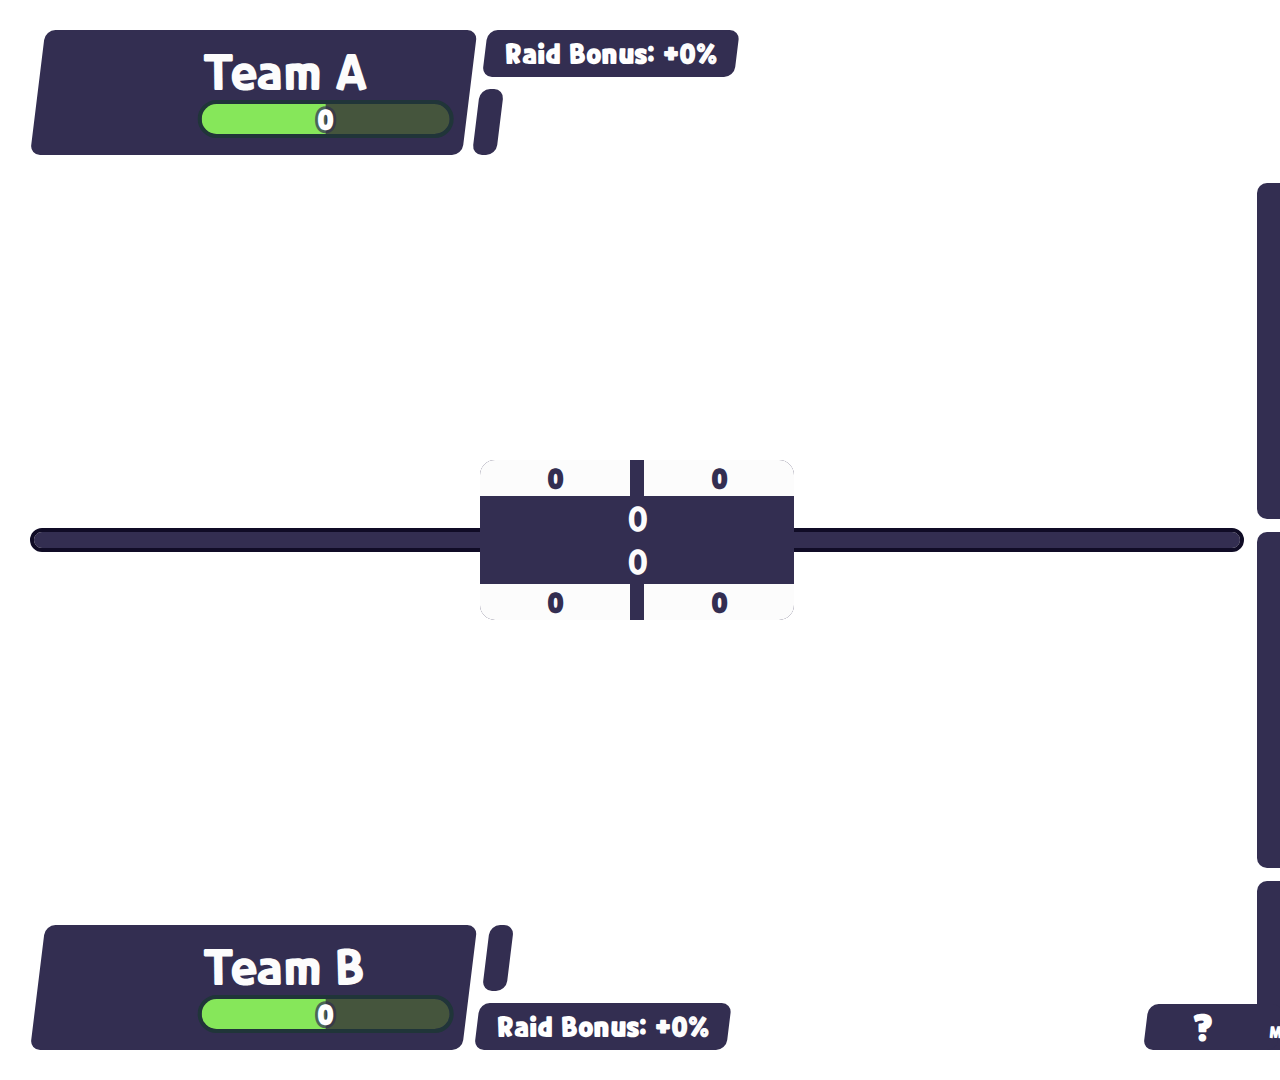
==== main/index.html @ 1f5544b5 "Initial" ====
<!DOCTYPE html>
<html lang="en">

<head>
	<meta charset="UTF-8">
	<link rel="stylesheet" href="style.css">
	<link rel="stylesheet" href="../_shared/common.css">
	<script src="../_shared/utils.js"></script>
	<script src="../_shared/deps/countUp.js"></script>
	<script src="../_shared/deps/reconnecting-websocket.min.js"></script>
	<script src="../_shared/deps/jquery.min.js"></script>
</head>

<body>
	<div class="controls">
		<div class="control-label">Controls</div>
		<div class="control-button" onclick="update_bonuses()">Reload Bonuses</div>
		<div class="control-button" onclick="reset_bonuses()">Reset (Clear) Bonuses</div>
		<div class="control-button" onclick="resetHealth()">Reset Healths</div>
		<div class="control-box">
			<input class="control-input" id="hp_input_red" placeholder="0">
			<div class="control-button" onclick="manualHealth('red')">Set Red Health</div>
		</div>
		<div class="control-box">
			<input class="control-input" id="hp_input_blue" placeholder="0">
			<div class="control-button" onclick="manualHealth('blue')">Set Blue Health</div>
		</div>
	</div>
	<div id="main">
		<div class="main-container">
			<div class="main-row">
				<div class="team-container red skew">
					<div class="container-inside unskew">
						<div class="team-bar">
							<div class="team-icon red" id="icon_red"></div>
							<div class="team-info">
								<div class="team-name red" id="name_red">Team A</div>
								<div class="team-health red">
									<div class="team-health-progress" id="health_progress_red"></div>
									<div class="team-health-text double-text">
										<div class="text-stroke" id="health_text_stroke_red">0</div>
										<div class="text-base" id="health_text_base_red">0</div>
									</div>
								</div>
							</div>
						</div>
					</div>
				</div>
				<div class="team-stats-container">
					<div class="bonus-container red">
						<div class="container-inside">
							<div class="raid-bonus">
								<div class="raid-text-container skew">
									<div class="container-inside unskew">
										<div class="raid-text">Raid Bonus: <span class="raid-amount red" id="raid_red">+0%</span>
										</div>
									</div>
								</div>
							</div>
						</div>
					</div>
					<div class="points-container red skew">
						<div class="container-inside unskew">
							<div class="team-points red" id="points_red"></div>
						</div>
					</div>
				</div>
			</div>

			<div class="main-row gameplay-area">
				<div class="client-row">
					<div class="client"></div>
					<div class="client"></div>
				</div>
				<div class="progress-row">
					<div class="progress">
						<div class="progress-fill" id="progress_fill"></div>
					</div>
				</div>
				<div class="client-row">
					<div class="client"></div>
					<div class="client"></div>
				</div>
				<div class="gameplay-score-box">
					<div class="player-scores">
						<div class="player-score red" id="p1_score">0</div>
						<div class="player-score red" id="p2_score">0</div>
					</div>
					<div class="team-scores">
						<div class="team-score red" id="red_score">0</div>
						<div class="team-score blue" id="blue_score">0</div>
					</div>
					<div class="player-scores">
						<div class="player-score blue" id="p3_score">0</div>
						<div class="player-score blue" id="p4_score">0</div>
					</div>
				</div>
			</div>

			<div class="main-row">
				<div class="team-container blue skew">
					<div class="container-inside unskew">
						<div class="team-bar">
							<div class="team-icon blue" id="icon_blue"></div>
							<div class="team-info">
								<div class="team-name blue" id="name_blue">Team B</div>
								<div class="team-health blue">
									<div class="team-health-progress" id="health_progress_blue"></div>
									<div class="team-health-text double-text">
										<div class="text-stroke" id="health_text_stroke_blue">0</div>
										<div class="text-base" id="health_text_base_blue">0</div>
									</div>
								</div>
							</div>
						</div>
					</div>
				</div>
				<div class="team-stats-container blue">
					<div class="bonus-container blue">
						<div class="container-inside">
							<div class="raid-bonus">
								<div class="raid-text-container skew">
									<div class="container-inside unskew">
										<div class="raid-text">Raid Bonus: <span class="raid-amount blue" id="raid_blue">+0%</span>
										</div>
									</div>
								</div>
							</div>
						</div>
					</div>
					<div class="points-container blue skew">
						<div class="container-inside unskew">
							<div class="team-points blue" id="points_blue"></div>
						</div>
					</div>
				</div>
			</div>
		</div>

		<div class="player-area">
			<div class="player-container" id="red_players"></div>
			<div class="player-container" id="blue_players"></div>
			<div class="map-container">
				<div class="map-image" id="map_image"></div>
				<div class="map-content">
					<div class="map-row map-top">
						<div class="map-title" id="title"></div>
						<div class="map-artist" id="artist"></div>
					</div>
					<div class="map-row map-bottom">
						<div class="map-mapper"><span>MAPSET OWNER</span>
							<div class="map-mapper-name" id="mapper"></div>
						</div>
						<div class="map-stats">
							<div class="map-stats-row">
								<div class="map-stat"><span>CS</span>
									<div class="map-stat-value" id="cs">0</div>
								</div>
								<div class="map-stat"><span>AR</span>
									<div class="map-stat-value" id="ar">0</div>
								</div>
								<div class="map-stat"><span>OD</span>
									<div class="map-stat-value" id="od">0</div>
								</div>
							</div>
							<div class="map-stats-row">
								<div class="map-stat"><span>LGTH</span>
									<div class="map-stat-value" id="len">00:00</div>
								</div>
								<div class="map-stat"><span>BPM</span>
									<div class="map-stat-value" id="bpm">0</div>
								</div>
								<div class="map-stat"><span>STAR</span>
									<div class="map-stat-value" id="sr">0</div>
								</div>
							</div>
						</div>
					</div>
				</div>
				<div class="slot-label skew" id="slot_label">
					<div class="container-inside unskew"><div class="slot-label-text" id="map_slot">?</div></div>
				</div>
			</div>
		</div>


	</div>
	<script src="index.js"></script>
</body>

</html>
---- main/style.css ----
:root {
	font-size: 16px;
	--border-radius: 10px;
	--skew: -7deg;
}

body,
html {
	padding: 0;
	margin: 0;
	/* overflow: hidden; */
}

/* -------- */
/* CONTROLS */
/* -------- */

.controls {
	position: absolute;
	left: 1920px;
	top: 0;
	display: flex;
	flex-direction: column;
	justify-content: center;
	align-items: center;
	gap: 12px;
	font-size: 24px;
	font-weight: 800;
	padding: 24px;
	color: var(--white);
	background-color: var(--foreground);
}

.control-button {
	background-color: var(--foreground-light);
	padding: 8px 16px;
	color: var(--white);
	border-radius: 8px;
	user-select: none;
	cursor: pointer;
	transition: 100ms ease-out;
	width: 260px;
	display: flex;
	justify-content: center;
}

.control-button:hover {
	background-color: var(--foreground-light);
}

.control-box {
	width: 260px;
	display: flex;
	flex-direction: column;
	justify-content: center;
	align-items: center;
	padding: 10px;
	border: 4px solid var(--foreground);
	border-radius: 8px;
	gap: 12px;
}

.control-box > .control-button {
	width: 220px;
}

.control-input {
	width: 240px;
	font-size: 24px;
	color: var(--white);
	background-color: var(--foreground);
}

.control-input:focus {
	background-color: var(--foreground-light);
}

/* ---- */
/* MAIN */
/* ---- */

#main {
	width: 1920px;
	height: 1080px;
	position: relative;
	color: var(--accent);
	/* background-image: url('../_shared/assets/background.png'); */
}

.main-container {
	padding: 30px;
	height: calc(100% - 2 * 30px);
	display: flex;
	flex-direction: column;
	justify-content: space-between;
}

.main-row {
	display: flex;
	gap: 20px;
}

.team-container {
	width: fit-content;
	height: 125px;
}

.team-stats-container {
	display: flex;
	flex-direction: column;
	gap: 12px;
}

.team-stats-container.blue {
	flex-direction: column-reverse;
}

.skew {
	background-color: var(--foreground);
	border-radius: var(--border-radius);
	transform-origin: bottom left;
	transform: skew(var(--skew));
}

.container-inside {
	width: 100%;
	height: 100%;
	display: flex;
	justify-content: flex-start;
	align-items: center;
}

.unskew {
	transform: skew(calc(-1 * var(--skew)));
}

.team-bar {
	display: flex;
	align-items: center;
}

.team-icon {
	margin-left: 20px;
	width: 144px;
	height: 109px;
	background-size: contain;
	background-position: center;
	background-repeat: no-repeat;
}

.team-name {
	font-size: 48px;
	font-weight: 700;
	padding-right: 20px;
	margin-top: -12px;
}

.team-name.red {
	color: var(--red);
}

.team-name.blue {
	color: var(--blue);
}

.team-health {
	position: relative;
	width: 248px;
	height: 30px;
	background-color: #45553d;
	border-radius: 20px;
	margin-right: 20px;
	font-size: 27px;
	font-weight: 800;
	overflow: hidden;
	display: flex;
	justify-content: center;
	align-items: center;
	outline: 4px solid #203539;
}

.team-health-progress {
	position: absolute;
	z-index: 1;
	height: 100%;
	width: 50%;
	left: 0;
	top: 0;
	background-color: #86e75a;
	transition: width 300ms ease;
}

.team-health-text {
	z-index: 5;
	color: var(--white);
}

.text-stroke {
	z-index: 5;
	position: absolute;
	color: rgba(51, 46, 81, 0.7);
    -webkit-text-stroke: 6px rgba(51, 46, 81, 0.7);
}

.text-base {
	position: relative;
	z-index: 10;
}

/* -------------------- */
/* BONUS (RAID) SECTION */
/* -------------------- */

.bonus-container {
	width: fit-content;
	height: 47px;
	font-size: 27px;
	font-weight: 800;
	color: var(--white);
}

.bonus-container.blue {
	margin-left: -8px;
}

.raid-bonus {
	height: 100%;
	position: relative;
}

.raid-text-container {
	position: relative;
	z-index: 5;
	height: 100%;
}

.raid-text {
	padding: 0 20px;
}

.raid-amount.red {
	color: var(--red);
}

.raid-amount.blue {
	color: var(--blue);
}

/* ---------------------- */
/* POINTS (STARS) SECTION */
/* ---------------------- */

.points-container {
	width: fit-content;
	height: 66px;
}

.points-container.red {
	margin-left: -10px;
}

.team-points {
	display: flex;color: rgba(51, 46, 81, 0.7);
    -webkit-text-stroke: 6px rgba(51, 46, 81, 0.7);
	padding: 0 12px;
}

.team-point {
	height: 60px;
	aspect-ratio: 1;
	background-image: url('../_shared/assets/icons/point.png');
	background-position: center;
	background-size: contain;
	background-repeat: no-repeat;
}

.team-point.inactive {
	filter: grayscale(100%) brightness(70%) contrast(220%) brightness(120%);
}

/* ----------------------- */
/* GAMEPLAY MIDDLE SECTION */
/* ----------------------- */

.gameplay-area {
	position: relative;
	width: calc(2 * 600px + 14px);
	display: flex;
	flex-direction: column;
	gap: 12px;
}

.client-row {
	display: flex;
	gap: 14px;
}

.client {
	width: 600px;
	height: 337px;
	/* background-color: #00ff00; */
	/* background-color: var(--foreground); */
	border-radius: var(--border-radius);
}

.progress-row {
	display: flex;
	justify-content: center;
}

.progress {
	position: relative;
	height: 16px;
	width: calc(100% - 2 * 4px);
	background-color: var(--foreground);
	border-radius: 12px;
	outline: 4px solid #100c26;
	overflow: hidden;
}

.progress-fill {
	position: absolute;
	top: 0;
	left: 0;
	height: 100%;
	width: 0%;
	background-color: #d8d2ff;
	transition: width 500ms linear;
}

.gameplay-score-box {
	position: absolute;
	top: 50%;
	left: 50%;
	transform: translateX(-50%) translateY(-50%);
	width: 314px;
	height: 160px;
	background-color: var(--foreground);
	border-radius: 15px;
	display: flex;
	flex-direction: column;
	justify-content: space-between;
	overflow: hidden;
}

.player-scores {
	display: flex;
	justify-content: space-between;
}

.player-score {
	width: 150px;
	height: 36px;
	color: var(--foreground);
	display: flex;
	justify-content: center;
	align-items: center;
	font-size: 27px;
	font-weight: 800;
}

.player-score.red {
	background-color: var(--red);
}

.player-score.blue {
	background-color: var(--blue);
}

.team-score {
	font-size: 33px;
	font-weight: 700;
	height: 44px;
}

.team-score.red {
	color: var(--red);
}

.team-score.blue {
	color: var(--blue);
	transform: translateY(-1px);
}

.team-score.winning {
	font-size: 39px;
	font-weight: 800;
}

.team-score.blue.winning {
	color: var(--blue);
	transform: translateY(-9px);
}

.team-scores {
	display: flex;
	flex-direction: column;
	justify-content: center;
	align-items: center;
}

/* ---------------------- */
/* RIGHT SIDE PLAYER AREA */
/* ---------------------- */

.player-area {
	position: absolute;
	height: 867px;
	top: 183px;
	right: 30px;
	display: flex;
	flex-direction: column;
	justify-content: space-between;
	gap: 13px;
	color: var(--white);
}

.player-container {
	width: 633px;
	height: 336px;
	background-color: var(--foreground);
	border-radius: 10px;
	display: flex;
	flex-direction: column;
	justify-content: center;
}

.player {
	display: flex;
	align-items: center;
}

.player-icon {
	width: 80px;
	aspect-ratio: 1;
	background-image: url('../_shared/assets/player_icon.png');
	background-position: center;
	background-size: contain;
	background-repeat: no-repeat;
	padding: 0 18px;
	transition: 300ms ease;
}

.player-icon.active.red {
	--stroke-width: 2px;
	filter: drop-shadow(var(--stroke-width) var(--stroke-width) 0 var(--red))
            drop-shadow(calc(-1 * var(--stroke-width)) var(--stroke-width) 0 var(--red))
            drop-shadow(var(--stroke-width) calc(-1 * var(--stroke-width)) 0 var(--red))
            drop-shadow(calc(-1 * var(--stroke-width)) calc(-1 * var(--stroke-width)) 0 var(--red));
}

.player-icon.active.blue {
	--stroke-width: 2px;
	filter: drop-shadow(var(--stroke-width) var(--stroke-width) 0 var(--blue))
            drop-shadow(calc(-1 * var(--stroke-width)) var(--stroke-width) 0 var(--blue))
            drop-shadow(var(--stroke-width) calc(-1 * var(--stroke-width)) 0 var(--blue))
            drop-shadow(calc(-1 * var(--stroke-width)) calc(-1 * var(--stroke-width)) 0 var(--blue));
}

.player-stats {
	display: flex;
	flex-direction: column;
	margin-bottom: 8px;
}

.player-name {
	font-size: 32px;
	font-weight: 700;
}

.player-tags {
	display: flex;
	gap: 6px;
}

.player-tag {
	font-size: 18px;
	font-weight: 800;
	background-color: var(--dark);
	border-radius: 8px;
	padding: 0 12px;
	display: flex;
	justify-content: center;
	align-items: center;
	opacity: 1;
	transition: opacity 300ms ease;
	height: 24px;
}

.tag-shield {
	padding-right: 4px;
	outline: 1px solid #7ec2e2;
}

.player-tag.active.left2 {
	outline: 1px solid #18ff00;
}

.player-tag.active.left1 {
	outline: 1px solid #ffde00;
}

.player-tag.hidden {
	opacity: 0;
}

.player-tag.hidden.tag-shield {
	display: none;
	opacity: 0;
}

.tag-text {
	margin: -4px 0;
	padding: 0;
	display: flex;
	align-items: center;
}

.tag-text .text-stroke {
	color: rgba(0, 0, 0, 0.1);
    -webkit-text-stroke: 6px rgba(0, 0, 0, 0.1);
}

.rarity.legendary {
	background: linear-gradient(115deg, #1d69c7 0%, #1dc78c 100%);
}

.rarity.super-epic {
	background: linear-gradient(115deg, #e244ca 0%, #e2c244 100%);
}

.rarity.epic {
	background-color: #e27ed3;
}

.rarity.rare {
	background-color: #91c0e0;
}

.tag-icon {
	display: block;
	width: 22px;
	aspect-ratio: 1;
	background-position: center;
	background-size: contain;
	background-repeat: no-repeat;
	margin-left: -6px;
	margin-right: 2px;
}

.icon-fighter {
	background-image: url('../_shared/assets/icons/fighter.png');
	margin-left: -4px;
	margin-right: 0;
	transform: translateY(-1px);
}

.icon-tagger {
	background-image: url('../_shared/assets/icons/tagger.png');
}

.icon-support {
	background-image: url('../_shared/assets/icons/support.png');
}

.icon-shield {
	background-image: url('../_shared/assets/icons/shield.png');
}

.map-container {
	position: relative;
	width: 633px;
	height: 169px;
	background-color: var(--foreground);
	border-radius: 10px 10px 10px 0;
}

.map-image {
	position: absolute;
	width: 100%;
	height: 100%;
	z-index: 1;
	border-radius: 10px 10px 10px 0;
	background-image: url('../_shared/assets/overlayBG.png');
	background-position: center;
	background-size: cover;
	background-repeat: no-repeat;
	filter: brightness(40%);
}

.map-content {
	position: relative;
	width: calc(100% - 2 * 12px);
	height: calc(100% - 2 * 8px);
	z-index: 5;
	padding: 8px 12px;
	display: flex;
	flex-direction: column;
	justify-content: space-between;
}

.map-row {
	display: flex;
}

.map-top {
	flex-direction: column;
}

.map-title {
	font-size: 24px;
	line-height: 28px;
	font-weight: 800;
}

.map-artist {
	font-size: 21px;
	font-weight: 700;
}

.map-bottom {
	align-items: flex-end;
	justify-content: space-between;
}

.map-mapper, .map-stat {
	display: flex;
	gap: 8px;
	font-size: 15px;
	font-weight: 800;
	align-items: flex-end;
}

.map-mapper-name, .map-stat-value {
	font-size: 21px;
	color: #d8d2ff;
	transform: translateY(2px);
}

.map-stats {
	display: flex;
	flex-direction: column;
	align-items: flex-end;
}

.map-stats-row {
	display: flex;
	gap: 8px;
	height: 22px;
}

.map-stat {
	gap: 4px;
}

.slot-label {
	position: absolute;
	bottom: 0;
	right: calc(100% - 20px);
	width: 114px;
	height: 46px;
	padding-right: 20px;
	font-size: 36px;
	font-weight: 800;
	color: var(--white);
	background-color: var(--foreground);
}

.slot-label.red {
	color: var(--red);
}

.slot-label.blue {
	color: var(--blue);
}

.slot-label-text {
	width: 100%;
	height: 100%;
	display: flex;
	justify-content: center;
	align-items: center;
}
---- _shared/common.css ----
@font-face {
    font-family: 'CookieRun';
    src: url('../_shared/fonts/CookieRun-Regular.otf');
    font-weight: 500;
}

@font-face {
    font-family: 'CookieRun';
    src: url('../_shared/fonts/CookieRun-Bold.otf');
    font-weight: 700;
}

@font-face {
    font-family: 'CookieRun';
    src: url('../_shared/fonts/CookieRun-Black.otf');
    font-weight: 800;
}

:root {
    font-family: 'CookieRun', sans-serif;
    font-weight: 700;
    --foreground: #332e51;
    --foreground-light: #50487e;
    --dark: #151322;
    --light: #d8d2ff;
    --red: #fcfcfc;
    --blue: #fcfcfc;
    --white: #ffffff;
}
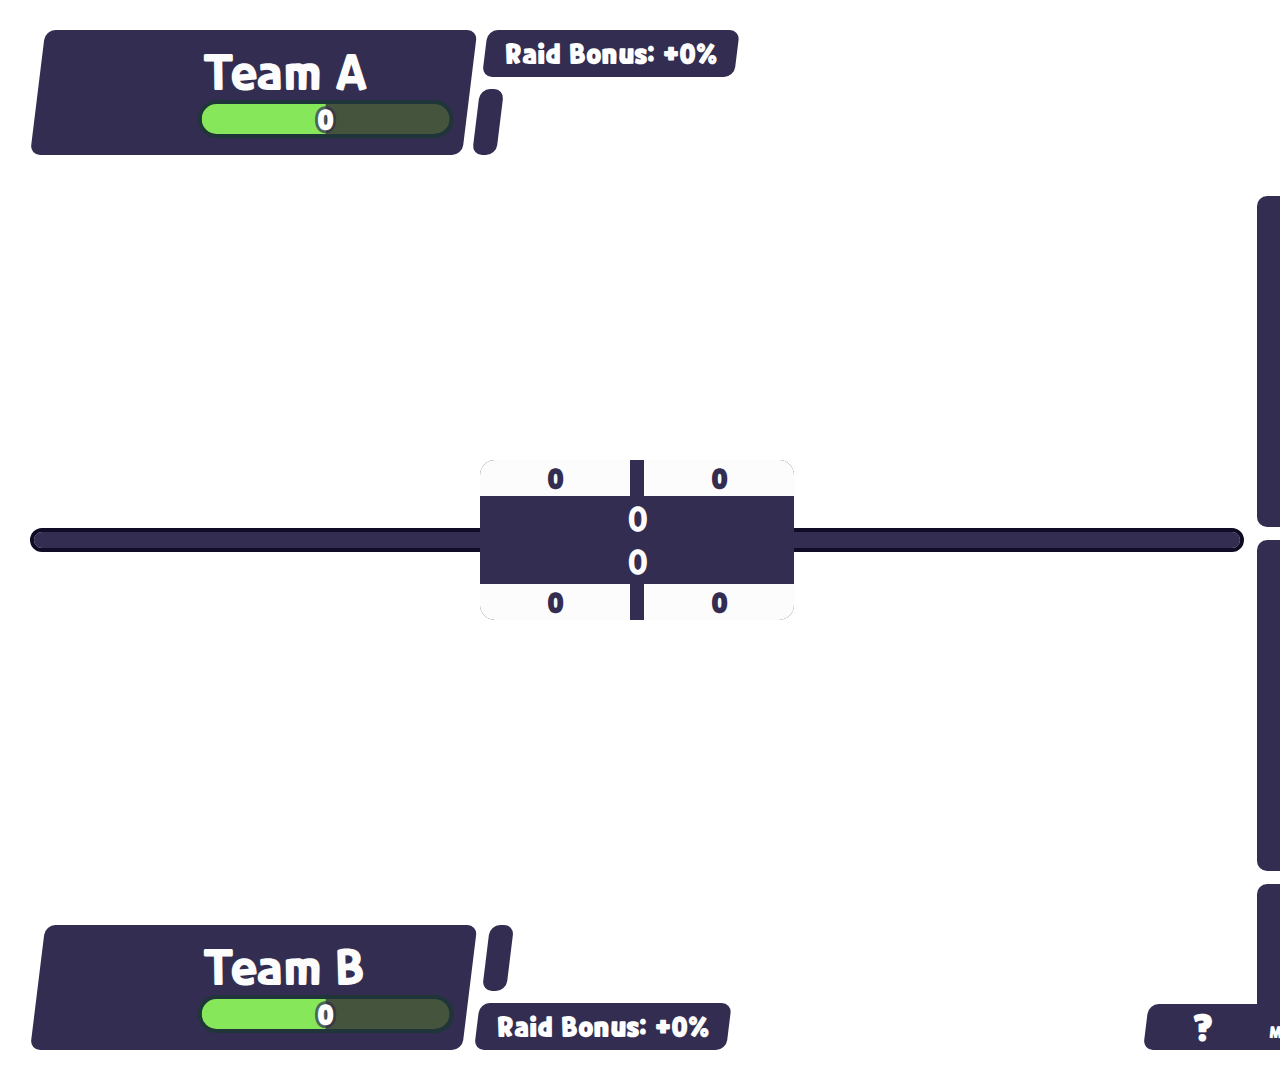
==== commit c81aea72: "Add chat" ====
--- a/main/index.html
+++ b/main/index.html
@@ -25,6 +25,7 @@
 			<input class="control-input" id="hp_input_blue" placeholder="0">
 			<div class="control-button" onclick="manualHealth('blue')">Set Blue Health</div>
 		</div>
+		<div class="control-button" onclick="toggleChat()">Toggle Chat</div>
 	</div>
 	<div id="main">
 		<div class="main-container">
@@ -52,7 +53,8 @@
 							<div class="raid-bonus">
 								<div class="raid-text-container skew">
 									<div class="container-inside unskew">
-										<div class="raid-text">Raid Bonus: <span class="raid-amount red" id="raid_red">+0%</span>
+										<div class="raid-text">Raid Bonus: <span class="raid-amount red"
+												id="raid_red">+0%</span>
 										</div>
 									</div>
 								</div>
@@ -121,7 +123,8 @@
 							<div class="raid-bonus">
 								<div class="raid-text-container skew">
 									<div class="container-inside unskew">
-										<div class="raid-text">Raid Bonus: <span class="raid-amount blue" id="raid_blue">+0%</span>
+										<div class="raid-text">Raid Bonus: <span class="raid-amount blue"
+												id="raid_blue">+0%</span>
 										</div>
 									</div>
 								</div>
@@ -138,6 +141,9 @@
 		</div>
 
 		<div class="player-area">
+			<div class="chat-container hidden" id="chat_container">
+				<div class="chat" id="chat"></div>
+			</div>
 			<div class="player-container" id="red_players"></div>
 			<div class="player-container" id="blue_players"></div>
 			<div class="map-container">
@@ -178,7 +184,9 @@
 					</div>
 				</div>
 				<div class="slot-label skew" id="slot_label">
-					<div class="container-inside unskew"><div class="slot-label-text" id="map_slot">?</div></div>
+					<div class="container-inside unskew">
+						<div class="slot-label-text" id="map_slot">?</div>
+					</div>
 				</div>
 			</div>
 		</div>
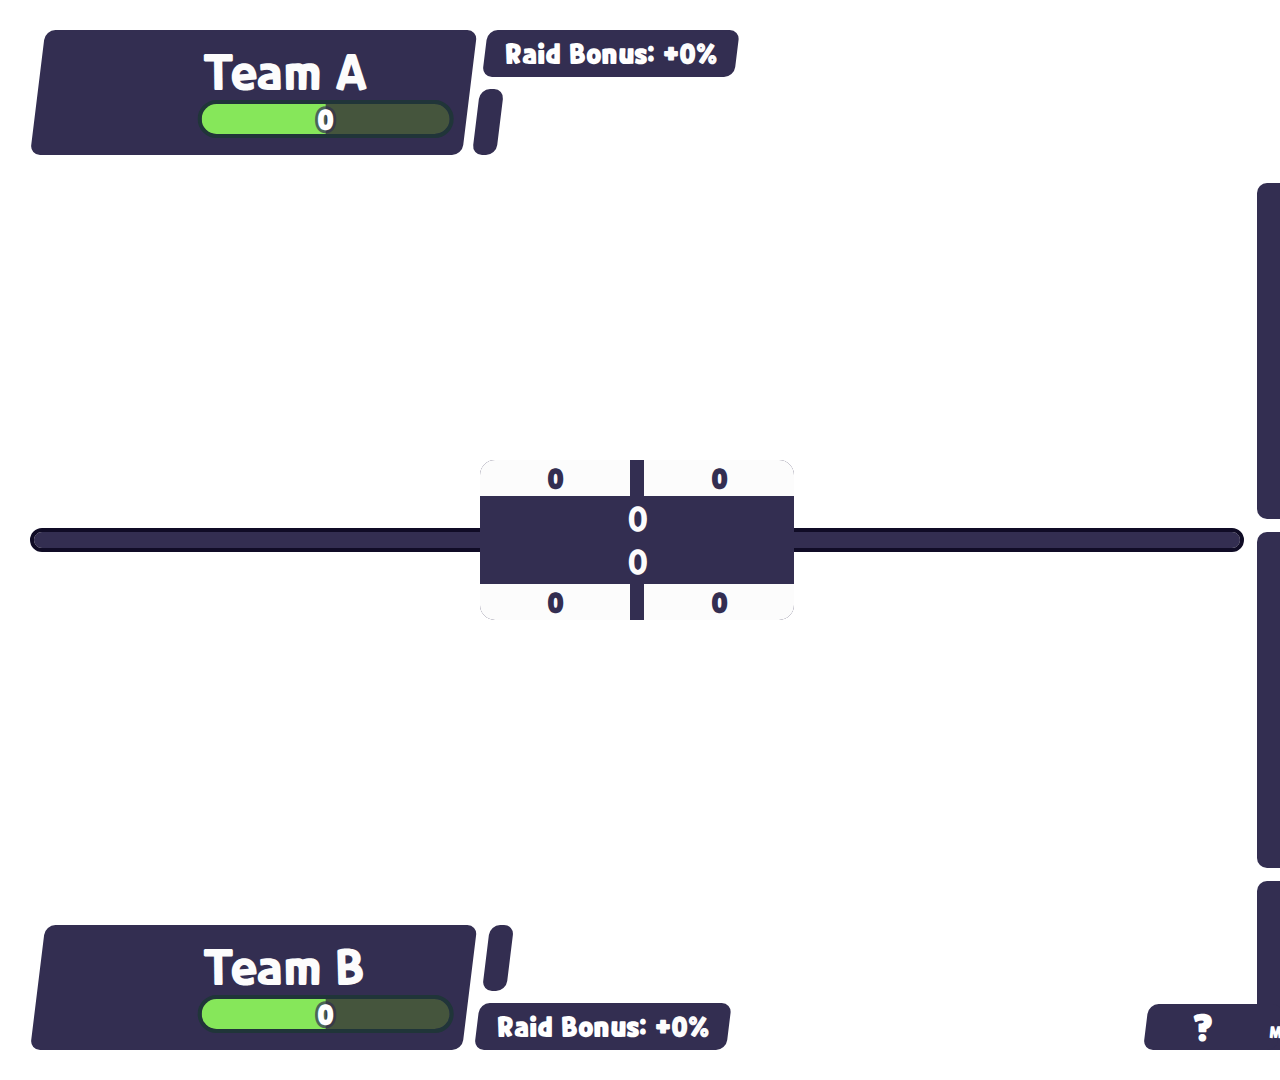
==== commit 02075015: "Add tag toggle buttons" ====
--- a/main/index.html
+++ b/main/index.html
@@ -25,6 +25,8 @@
 			<input class="control-input" id="hp_input_blue" placeholder="0">
 			<div class="control-button" onclick="manualHealth('blue')">Set Blue Health</div>
 		</div>
+		<div class="control-button" onclick="toggleTag('red')">Red Tag: <span id="red_tag_button" style="margin: 0 4px;">0</span> left</div>
+		<div class="control-button" onclick="toggleTag('blue')">Blue Tag: <span id="blue_tag_button" style="margin: 0 4px;">0</span> left</div>
 		<div class="control-button" onclick="toggleChat()">Toggle Chat</div>
 	</div>
 	<div id="main">
--- a/main/style.css
+++ b/main/style.css
@@ -681,3 +681,69 @@
 	justify-content: center;
 	align-items: center;
 }
+
+/* --------- */
+/* CHAT AREA */
+/* --------- */
+
+.chat-container {
+	position: absolute;
+	width: 100%;
+	height: calc(336px * 2 + 13px);
+	background-color: #fffdf2;
+    border-radius: 10px;
+    font-size: 20px;
+    line-height: 23.6px;
+	z-index: 20;
+	pointer-events: auto;
+	opacity: 1;
+	transition: opacity 300ms ease;
+}
+
+.chat-container.hidden {
+	opacity: 0;
+	pointer-events: none;
+}
+
+.chat {
+    padding: 12px 16px;
+    width: calc(100% - 2 * 12px);
+    height: calc(100% - 2 * 12px);
+    color: var(--foreground);
+    display: flex;
+	flex-direction: column-reverse;
+    overflow: hidden;
+}
+
+.chat-message {
+	display: flex;
+	gap: 4px;
+    font-weight: 500
+}
+
+.chat-message:nth-of-type(n+29) {
+	display: none;
+}
+
+
+.chat-name {
+	font-weight: 700;
+	color: var(--white);
+    text-shadow: 2px 2px 0 var(--foreground), -2px -2px 0 var(--foreground), 2px -2px 0 var(--foreground), -2px 2px 0 var(--foreground),
+                 0px 2px 0 var(--foreground), 0px -2px 0 var(--foreground), 2px 0px 0 var(--foreground), -2px 0px 0 var(--foreground);
+}
+
+.red>.chat-name {
+	color: var(--red);
+}
+
+.blue>.chat-name {
+	color: var(--blue);
+}
+
+.chat-name::after {
+	content: ':';
+	margin: 0 3px;
+    text-shadow: none;
+    color: var(--foreground);
+}
